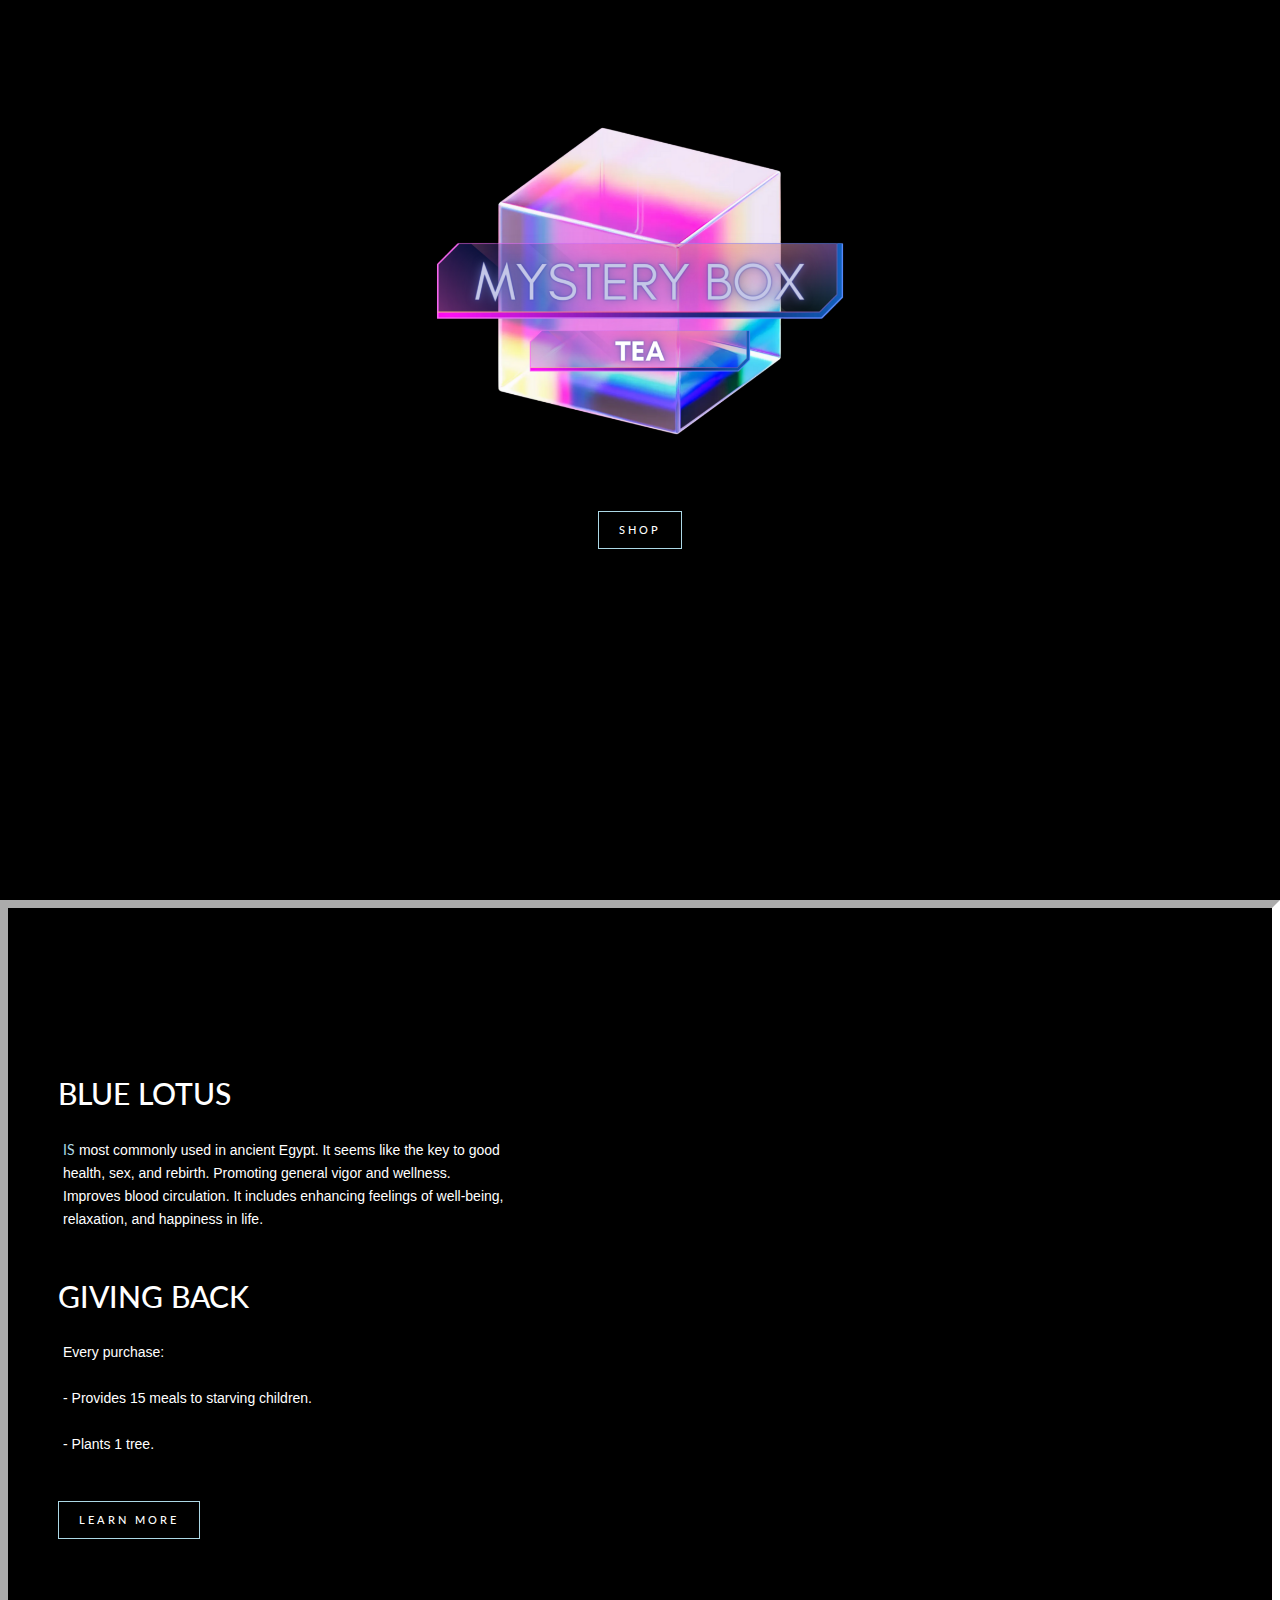
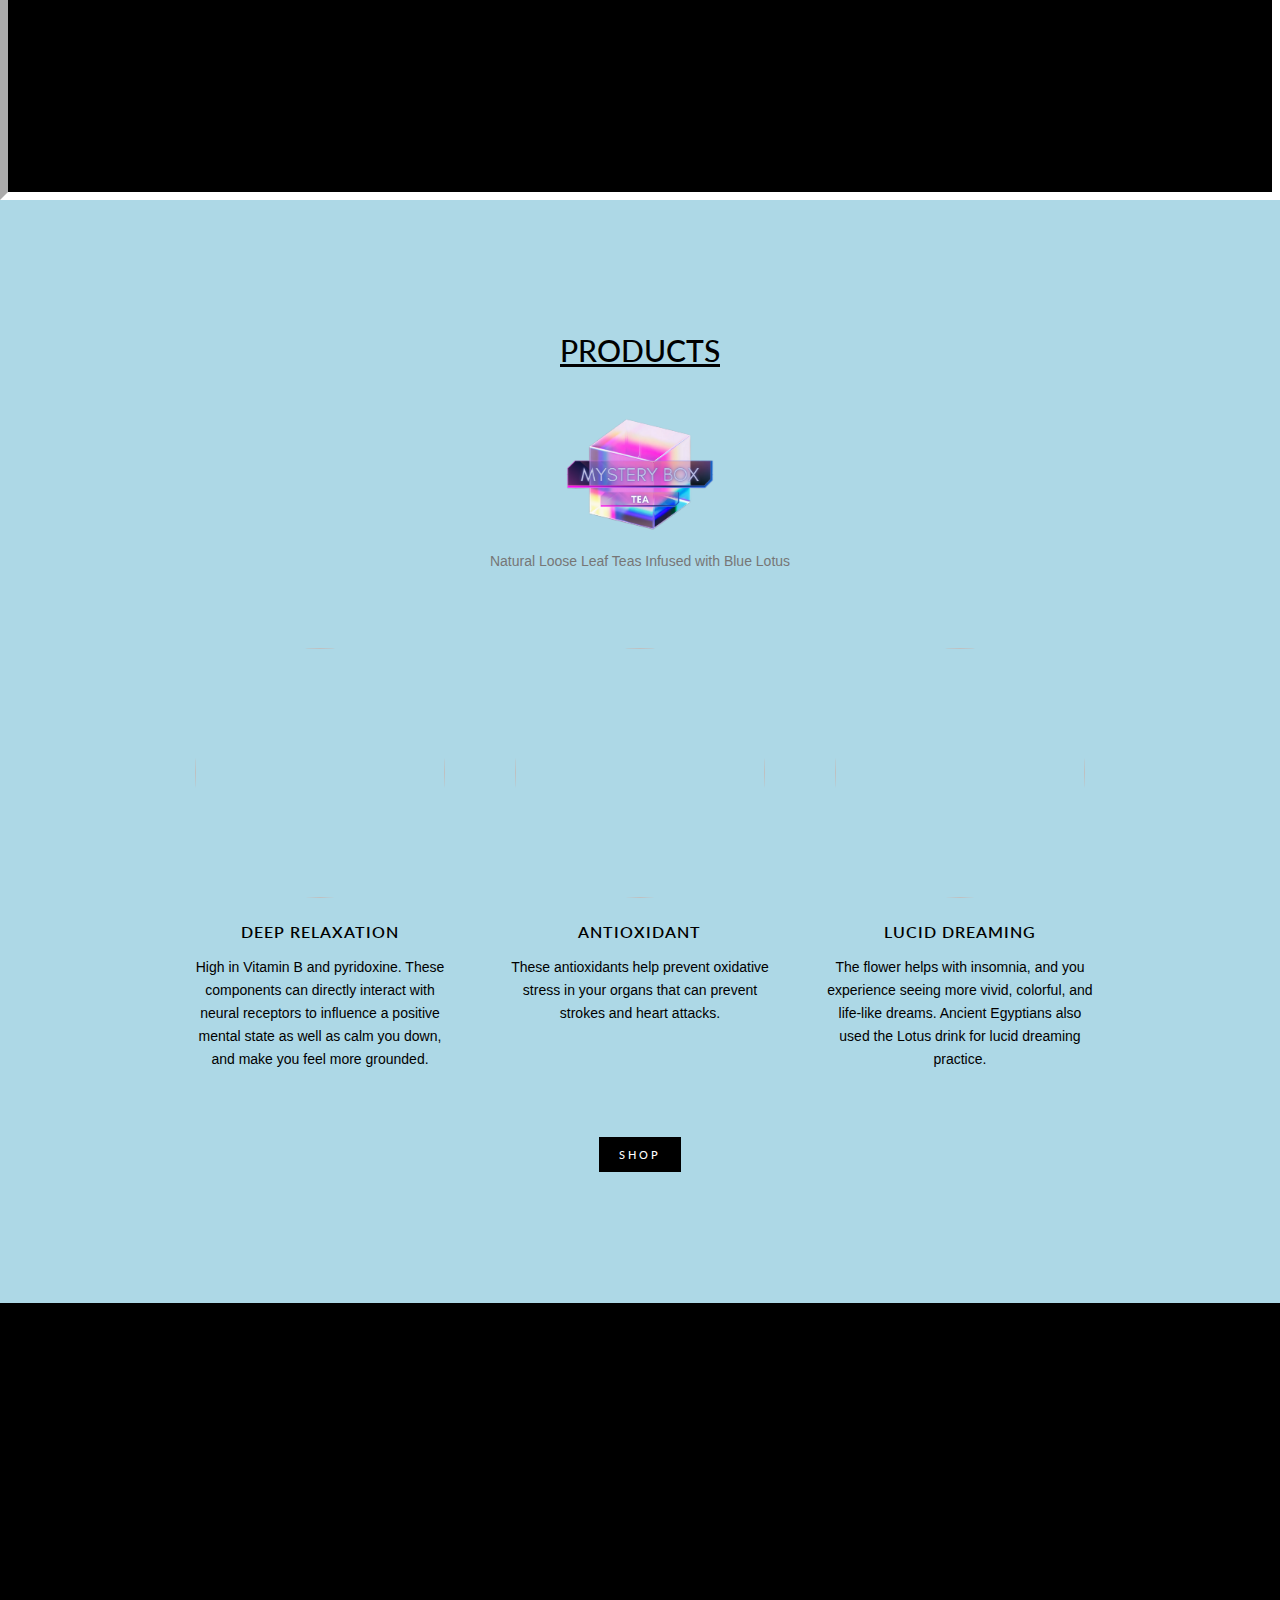
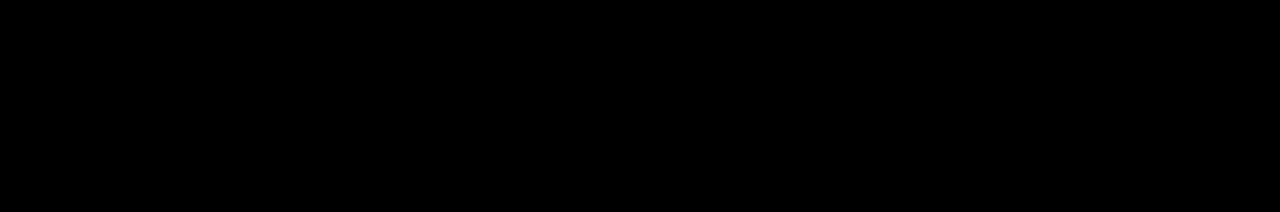
==== index.html @ abaf2221 "Update index.html" ====
<!DOCTYPE html>
<html lang="en" >
<head>
  <meta charset="UTF-8">
  <title>FLWR</title>
  <meta name="viewport" content="width=device-width, initial-scale=1"><link rel='stylesheet' href='https://cdnjs.cloudflare.com/ajax/libs/twitter-bootstrap/3.3.7/css/bootstrap.min.css'><link rel="stylesheet" href="./style.css">

</head>
<body>
<!-- partial:index.partial.html -->
<head>
  <link href='https://fonts.googleapis.com/css?family=Lato' rel='stylesheet'>

  <link rel="shortcut icon" type="image/x-icon" href="img/logo.png" />
  <meta name="theme-color" content="#daa37f">
  <title>FLWR | Blue Lotus</title>
</head>

<body>
  <div class="banner">
    <div class="banner__overlay">


      <div class="banner__container">
        <img src="img/mtea.png" alt="lotus, flower, art, fractal, fairy, light, water, blue, aquatic plant, purple, sky, water lily, organism, sacred lotus, electric blue, plant, reflection, petal, fractal art, lotus family, darkness, space" style="width: 35%;" class="rounded mx-auto d-block">

        <p class="banner__text"></p>
        <a href="#" class="btn btn--opacity">SHOP</a>
      </div>
      
    </div>
  </div>

  <div class="sect sect--type2">
    <div class="container no-margin">
      <div class="row">
        <div class="col-md-5 col-xs-8 col-sm-6 col--inbl">
          <h1 class="sect__title2 sect--white-text">BLUE LOTUS</h1>
          <p class="sect__subtitle2 sect--white-text">
            <span style="color:lightblue;">IS</span> most commonly used in ancient Egypt. It seems like the key to good health, sex, and rebirth. Promoting general vigor and wellness. Improves blood circulation. It includes enhancing feelings of well-being, relaxation, and happiness in life.
          </p>
          <br><br>
            <h1 class="sect__title2 sect--white-text">GIVING BACK</h1>
            <p class="sect__subtitle2 sect--white-text">
              Every purchase:<br><br>- Provides 15 meals to starving children.<br><br>- Plants 1 tree.
            </p>
            <br><br>
            <a href="#" class="btn">Learn more</a>
        </div>
      </div>
    </div>
  </div>
  
  <div class="sect sect--type">
    <div class="container">
      <div class="row row--center">
        <div class="col-md-5 col-xs-8 col-sm-6 col--inbl">
          <h1 class="sect__title"><u>Products</u></h1>
            <img src="https://tmkeaton.github.io/flwr.blue/img/mtea.png" alt="lotus, flower, art, fractal, fairy, light, water, blue, aquatic plant, purple, sky, water lily, organism, sacred lotus, electric blue, plant, reflection, petal, fractal art, lotus family, darkness, space" style="width: 35%;" class="rounded mx-auto d-block">
            <p>Natural Loose Leaf Teas Infused with Blue Lotus</p>
          
        </div>
      </div>
      <div class="row row--small row--margin row--center">

        <div class="col-md-4 col-sm-4 coffee">
          <img src="https://flwrblue.square.site/uploads/1/3/7/8/137837141/s329224648972869606_p8_i1_w3024.jpeg?width=800" class="coffee__img">
          <h2 class="coffee__name">Deep Relaxation</h2>
          <p class="coffee__descr">
            High in Vitamin B and pyridoxine. These components can directly interact with neural receptors to influence a positive mental state as well as calm you down, and make you feel more grounded.
          </p>
        </div>

        <div class="col-md-4 col-sm-4 coffee">
          <img src="https://flwrblue.square.site/uploads/1/3/7/8/137837141/s329224648972869606_p8_i1_w3024.jpeg?width=800" class="coffee__img">
          <h2 class="coffee__name">Antioxidant</h2>
          <p class="coffee__descr">
            These antioxidants help prevent oxidative stress in your organs that can prevent strokes and heart attacks.
          </p>
        </div>

        <div class="col-md-4 col-sm-4 coffee">
          <img src="https://flwrblue.square.site/uploads/1/3/7/8/137837141/s329224648972869606_p8_i1_w3024.jpeg?width=800" class="coffee__img">
          <h2 class="coffee__name">Lucid Dreaming
          </h2>
          <p class="coffee__descr">
            The flower helps with insomnia, and you experience seeing more vivid, colorful, and life-like dreams. Ancient Egyptians also used the Lotus drink for lucid dreaming practice.</p>
        </div>

      </div>
      <div class="row row--margin row--center">
        <a href="#" class="btn">Shop</a>
      </div>
    </div>
  </div>

  <div class="sect sect--great" style="display: none;">
    <div class="container">
      <div class="row">
        <div class="col-md-5 col-sm-7 col-sm-offset-4 col-md-offset-6">
          <div class="description">
            <h2 class="description__title">GIVING BACK</h2>
            <p class="description__p">Every purchase provides 15 meals to starving children & plants 1 tree!</p>
            <a href="#" class="btn">Learn more</a>
          </div>
        </div>
      </div>
    </div>
  </div>

  <div class="sect-t-footer"></div>

  <footer class="footer">
    <div class="footer__half footer__half-1">
      <h2 class="footer__big-title">In-Store Hours</h2>
      <h3 class="footer__title">Weekday</h3>
      <p class="footer__desc">8AM - 5PM</p>
      <h3 class="footer__title">Weekend</h3>
      <p class="footer__desc">12PM - 02AM</p>
      <a href="#" class="btn">Store Locator</a>
    </div>
    <div class="footer__half footer__half-2">
      <h2 class="footer__big-title">CONTACT</h2>
      <h3 class="footer__title">Phone</h3>
      <p class="footer__desc">+(000) 111 222 333</p>
      <h3 class="footer__title">Mail</h3>
      <p class="footer__desc">address@mail.com</p>
      <h3 class="footer__title">Address</h3>
      <p class="footer__desc">543 TN, doula street<br>
        NY, New York
      </p>
    </div>
  </footer>
</body>
<!-- partial -->
  <script src='https://cdnjs.cloudflare.com/ajax/libs/jquery/3.3.1/jquery.js'></script><script  src="./script.js"></script>

</body>
</html>
---- style.css ----
@import url('https://fonts.googleapis.com/css2?family=Lato');

/*--------------------------------
RESET
---------------------------------*/
* {
  font-family: 'Lato';
}

html,
body {
  margin: 0;
  padding: 0;
  max-width: 100vw;
  height: 100%;
  background-color: #000;
}

body {
  overflow-x: hidden;
}

/*--------------------------------
GLOBAL
---------------------------------*/

p {
  color: #767676;
  line-height: 23px;
  font-family: "Nunito", sans-serif;
}

.btn {
  color: #fff;
  padding: 10px 20px;
  font-size: 11px;
  letter-spacing: 3px;
  font-weight: 500;
  background-color: #000;
  border-radius: 0;
  text-align: center;
  text-transform: uppercase;
  border-color: lightblue;
}

.btn--opacity {
  animation: opacity 3s;
}

.sect {
  padding: 130px 0;
}
.sect--black {
  background-color: #000;
}

.sect--grey {
  background-color: #ebebeb;
}

.sect--no-bottom {
  padding-bottom: 0;
}

.sect--white-text {
  color: #fff;
}
.col--inbl {
  display: inline-block;
  float: none;
}
.row--center {
  text-align: center;
}
.row--small {
  max-width: 960px;
  margin: 0 auto;
}

.row--margin {
  margin-top: 65px;
}
/*--------------------------------
ANIOMATION
---------------------------------*/
@-webkit-keyframes banner-in {
  0% {
    background-color: rgba(0, 0, 0, 1);
  }
  100% {
    background-color: rgba(0, 0, 0, 0.5);
  }
}
@-moz-keyframes banner-in {
  0% {
    background-color: rgba(0, 0, 0, 1);
  }
  100% {
    background-color: rgba(0, 0, 0, 0.5);
  }
}
@-o-keyframes banner-in {
  0% {
    background-color: rgba(0, 0, 0, 1);
  }
  100% {
    background-color: rgba(0, 0, 0, 0.5);
  }
}
@keyframes banner-in {
  0% {
    background-color: rgba(0, 0, 0, 1);
  }
  100% {
    background-color: rgba(0, 0, 0, 0.5);
  }
}

@-webkit-keyframes opacity {
  0% {
    opacity: 0;
  }
  100% {
    opacity: 1;
  }
}
@-moz-keyframes opacity {
  0% {
    opacity: 0;
  }
  100% {
    opacity: 1;
  }
}
@-o-keyframes opacity {
  0% {
    opacity: 0;
  }
  100% {
    opacity: 1;
  }
}
@keyframes opacity {
  0% {
    opacity: 0;
  }
  100% {
    opacity: 1;
  }
}

/*--------------------------------
BANNER
  background-image: url("https://images-wixmp-ed30a86b8c4ca887773594c2.wixmp.com/f/8f95e2d4-bb7d-4146-a0c6-9ec71bc4df16/da7gwz7-0ce9bd38-6cf1-4581-ba52-8319d3db99c4.png?token=eyJ0eXAiOiJKV1QiLCJhbGciOiJIUzI1NiJ9.[base64].Y9ud2yWfipFtzagkZ--rAVZEaXL2s3FMK457WOr4oIM");

---------------------------------*/
.banner {
  background-image: url("img/https://img.freepik.com/premium-photo/blue-lotus-flower-is-black-background_898268-12.jpg");
  background-color: #000;
  background-position: center;
  background-size: cover;
  background-attachment: fixed;
  display: table;
  width: 100vw;
  height: 100%;
  position: relative;
}

.banner__overlay {
  position: absolute;
  top: 0;
  left: 0;
  width: 100vw;
  display: table;
  height: 100%;
  text-align: center;
  background-color: rgba(0, 0, 0, 0.4);
  animation: banner-in 2s;
}

.banner__container {
  display: table-cell;
  vertical-align: top;
  padding-top: 5vh;
}

.banner__scroll-down {
  position: absolute;
  bottom: 15px;
  left: 50%;
  margin-left: -12px;
  cursor: pointer;
  animation: opacity 3s;
}

.banner__title {
  font-size: 56px;
  color: #fff;
  margin-top: 0;
  margin-bottom: 20px;
  letter-spacing: 1px;
  font-weight: 500;
  animation: opacity 3s;
}

.banner__text {
  text-align:center;
  font-size: 2em;
  color: #fff;
  margin: 0 auto;
  margin-bottom: 18px;
  animation: opacity 3s;
}

/*--------------------------------
TYPE OF COFFEE
  background-image: url("https://thumbs.dreamstime.com/b/modern-minimal-white-random-inset-honeycomb-hexagon-geometrical-pattern-background-border-flat-lay-top-view-above-d-230777227.jpg");

---------------------------------*/
.sect--type {
  background-position: center;
  background-repeat: no-repeat;
  background-size: cover;
  background-color: lightblue;
}

.sect--type2 {
  background-image: url("https://wallpapercave.com/wp/wp7868377.jpg");
  background-position: center;
  background-repeat: no-repeat;
  background-size: cover;
  background-color: #000;
  min-height: 100vh;
  text-align: left;
  border: 8px solid #fff;
  border-style: inset;
}

.sect__title {
  margin-top: 0;
  text-transform: uppercase;
  line-height: 40px;
  font-size: 30px;
  margin-bottom: 20px;
  color: #000;
}

.no-margin {
  margin: 35px;
}

.sect__title2 {
  margin-top: 0;
  text-transform: uppercase;
  line-height: 40px;
  font-size: 30px;
  margin-bottom: 20px;
  color: #fff;
  text-align: left;
  padding: 0px;
}

.sect__subtitle {
  margin-bottom: 0;
  color: #000;
  padding: 5px;
}

.sect__subtitle2 {
  margin-bottom: 0;
  color: #fff;
  padding: 5px;
  text-align: left;
}

.coffee {
  padding: 0 25px;
  color: #000;
}

.coffee__name {
  letter-spacing: 1px;
  font-size: 16px;
  text-transform: uppercase;
  font-weight: 600;
  margin-top: 25px;
  margin-bottom: 15px;
}

.coffee__img {
  width: 250px;
  height: 250px;
  border-radius: 250px;
}

.coffee__descr {
  margin: 0;
  line-height: 23px;
  color: #000;
}

/*--------------------------------
STORY
---------------------------------*/

.story-img {
  background-image: url("https://wallpapercave.com/wp/wp7868377.jpg");
  height: 0;
  padding-bottom: 52%;
  background-position: top center;
  background-size: cover;
  background-repeat: no-repeat;
  background-color: #1d140b;
}

/*--------------------------------
2 HALF SECTION 
---------------------------------*/
.half-sect__second {
  background-image: url("http://image.ibb.co/c339Yb/section_bg_9.jpg");
  background-position: center;
  background-repeat: no-repeat;
  background-size: cover;
  background-color: #fff;
}

.half {
  width: 50%;
  display: table-cell;
  background-color: #fff;
}

.half-sect__first {
  padding: 150px;
  background-color: #fff;
}

.description__p {
  margin-bottom: 40px;
  color: #fff;
}

.description__title {
  margin-top: 0;
  margin-bottom: 15px;
}

/*--------------------------------
GREAT COFFEE
---------------------------------*/
.sect--great {
  background-position: center;
  background-size: cover;
  background-repeat: no-repeat;
  background-attachment: fixed;
  background-color: #000;
  color: #fff;
  min-height: 80vh;
  border: 12px solid lightblue;
  border-style: inset;
}

/*--------------------------------
FOOTER
---------------------------------*/
.footer {
  display: table;
  position: fixed;
  bottom: 0;
  left: 0;
  z-index: -1;
}

.footer__half {
  width: 50%;
  display: table-cell;
  padding: 100px 140px;
}

.footer__half-1 {
  background-image: url("https://img1.goodfon.com/wallpaper/nbig/d/d9/art-cvetok-lepestki-iskry.jpg");
  background-position: left center;
  background-repeat: no-repeat;
  background-size: cover;
}

.footer__half-2 {
  background-color: #000;
}

.footer__big-title {
  margin-top: 0;
  text-transform: uppercase;
  line-height: 40px;
  font-size: 30px;
  margin-bottom: 25px;
  color: #fff;
}

.footer__title {
  letter-spacing: 1px;
  font-size: 14px;
  text-transform: uppercase;
  font-weight: 600;
  margin-bottom: 10px;
  color: #daa37f;
}

.footer__desc {
  color: #d7d7d7;
  margin-bottom: 25px;
}
/*--------------------------------
RESPONSIVE
---------------------------------*/

@media screen and (max-width: 1024px) {
  .sect {
    padding: 100px 0;
  }
  .row--margin {
    margin-top: 55px;
  }
  .banner__title {
    font-size: 54px;
  }
  .half-sect__first {
    padding: 100px;
  }
  .three-img__img {
    padding-bottom: 40%;
  }
  .sect--no-bottom {
    padding-bottom: 0px !important;
  }
  .footer__half {
    padding: 90px 120px;
  }
  .sect-t-footer {
    display: none;
  }
  .footer {
    position: relative;
  }
}

@media screen and (max-width: 991px) {
  .sect {
    padding: 80px 0;
  }
  .banner__title {
    font-size: 50px;
  }
  .row--margin {
    margin-top: 45px;
  }
  .coffee {
    padding: 0 15px;
  }
  .coffe__img {

  }
  .half-sect__first {
    padding: 80px;
  }
  .last-articles {
    margin-bottom: 30px;
  }

  .sect__title,
  .description__title,
  .footer__big-title {
    line-height: 38px;
    font-size: 28px;
  }
  .footer__half {
    padding: 60px 90px;
  }
}

@media screen and (max-width: 767px) {
  .banner__title {
    font-size: 48px;
  }
  .three-img {
    height: auto;
  }
  .sect {
    padding: 60px 0;
  }
  .row--margin {
    margin-top: 30px;
  }
  .coffee {
    margin-bottom: 30px;
  }
  .coffee__img {

  }
  .coffee__descr,
  .sect__subtitle {
    padding: 0 50px;
  }
  .sect__title,
  .description__title,
  .footer__big-title {
    line-height: 36px;
    font-size: 26px;
  }
  .half-sect__first {
    padding: 50px;
  }
  .article-pre {
    margin-bottom: 15px;
  }
  .footer__half {
    width: 100vw;
    display: block;
    padding: 50px 50px;
  }
  .half-sect {
    display: block;
    height: auto;
  }
  .half {
    width: 100%;
    display: block;
  }
  .half-sect__second {
    padding-bottom: 60%;
  }
}

@media screen and (max-width: 480px) {
  .banner__title {
    font-size: 44px;
  }
  .sect {
    padding: 50px 0;
  }
  .sect__title,
  .description__title {
    line-height: 30px;
    font-size: 22px;
    margin-bottom: 15px;
  }
  .sect__subtitle {
    padding: 0;
  }
  .coffee__img {

  }
  .coffee__descr,
  .sect__subtitle {
    padding: 0 15px;
  }
  .best--margin {
    margin-top: 10px;
    margin-bottom: 20px;
  }
  .row--margin {
    margin-top: 15px;
  }
  .best__img {
    width: 44px;
  }
  .best__title {
    margin-top: 15px;
  }
  .three-img__img {
    padding-bottom: 60%;
    width: 100%;
  }

  .footer__half {
    padding: 35px 35px;
  }
  .footer__desc {
    margin-bottom: 10px;
  }
}
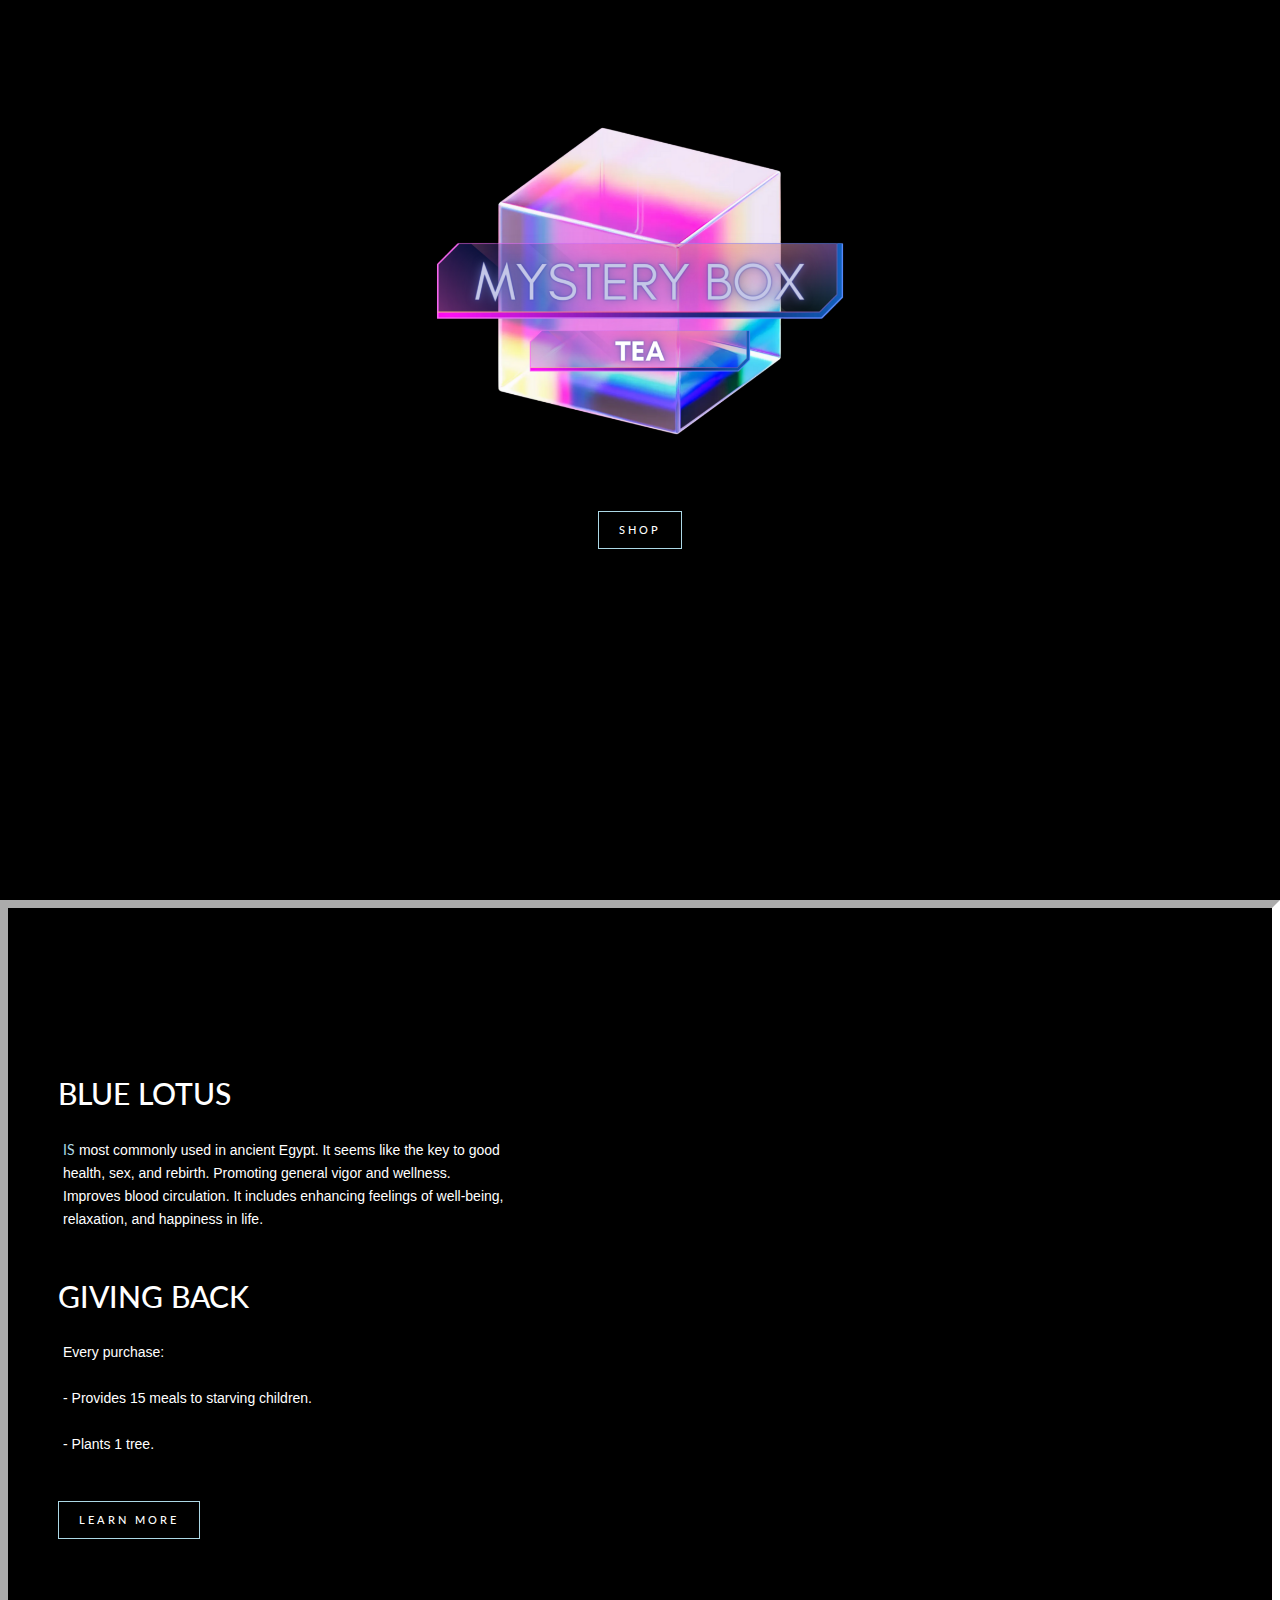
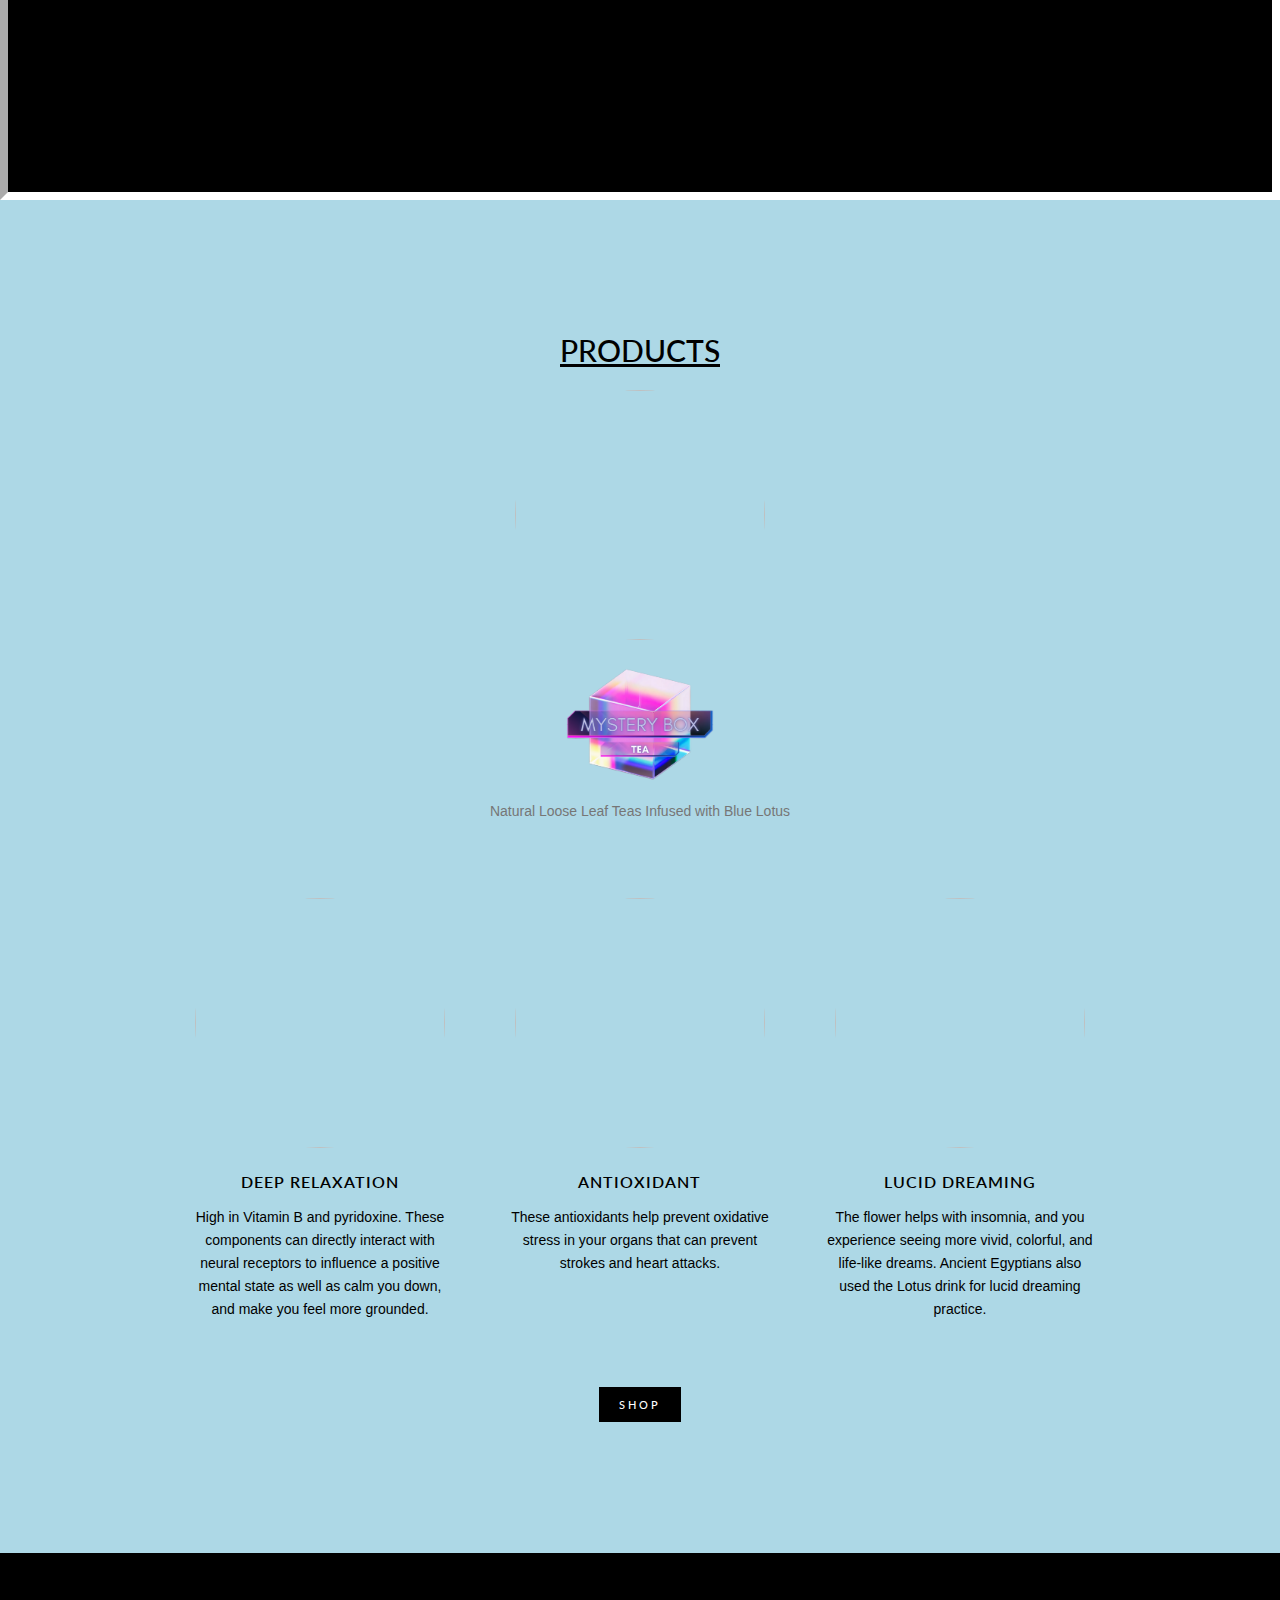
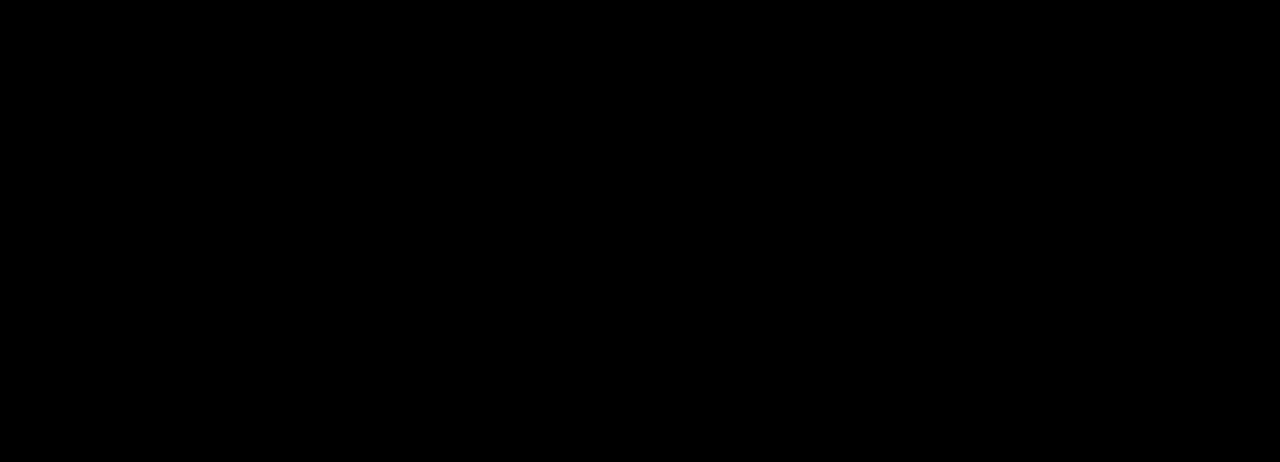
==== commit 579d59fb: "Update index.html" ====
--- a/index.html
+++ b/index.html
@@ -56,6 +56,8 @@
       <div class="row row--center">
         <div class="col-md-5 col-xs-8 col-sm-6 col--inbl">
           <h1 class="sect__title"><u>Products</u></h1>
+            <img src="https://flwrblue.square.site/uploads/1/3/7/8/137837141/s329224648972869606_p8_i1_w3024.jpeg?width=800" class="coffee__img">
+</br>
             <img src="https://tmkeaton.github.io/flwr.blue/img/mtea.png" alt="lotus, flower, art, fractal, fairy, light, water, blue, aquatic plant, purple, sky, water lily, organism, sacred lotus, electric blue, plant, reflection, petal, fractal art, lotus family, darkness, space" style="width: 35%;" class="rounded mx-auto d-block">
             <p>Natural Loose Leaf Teas Infused with Blue Lotus</p>
           
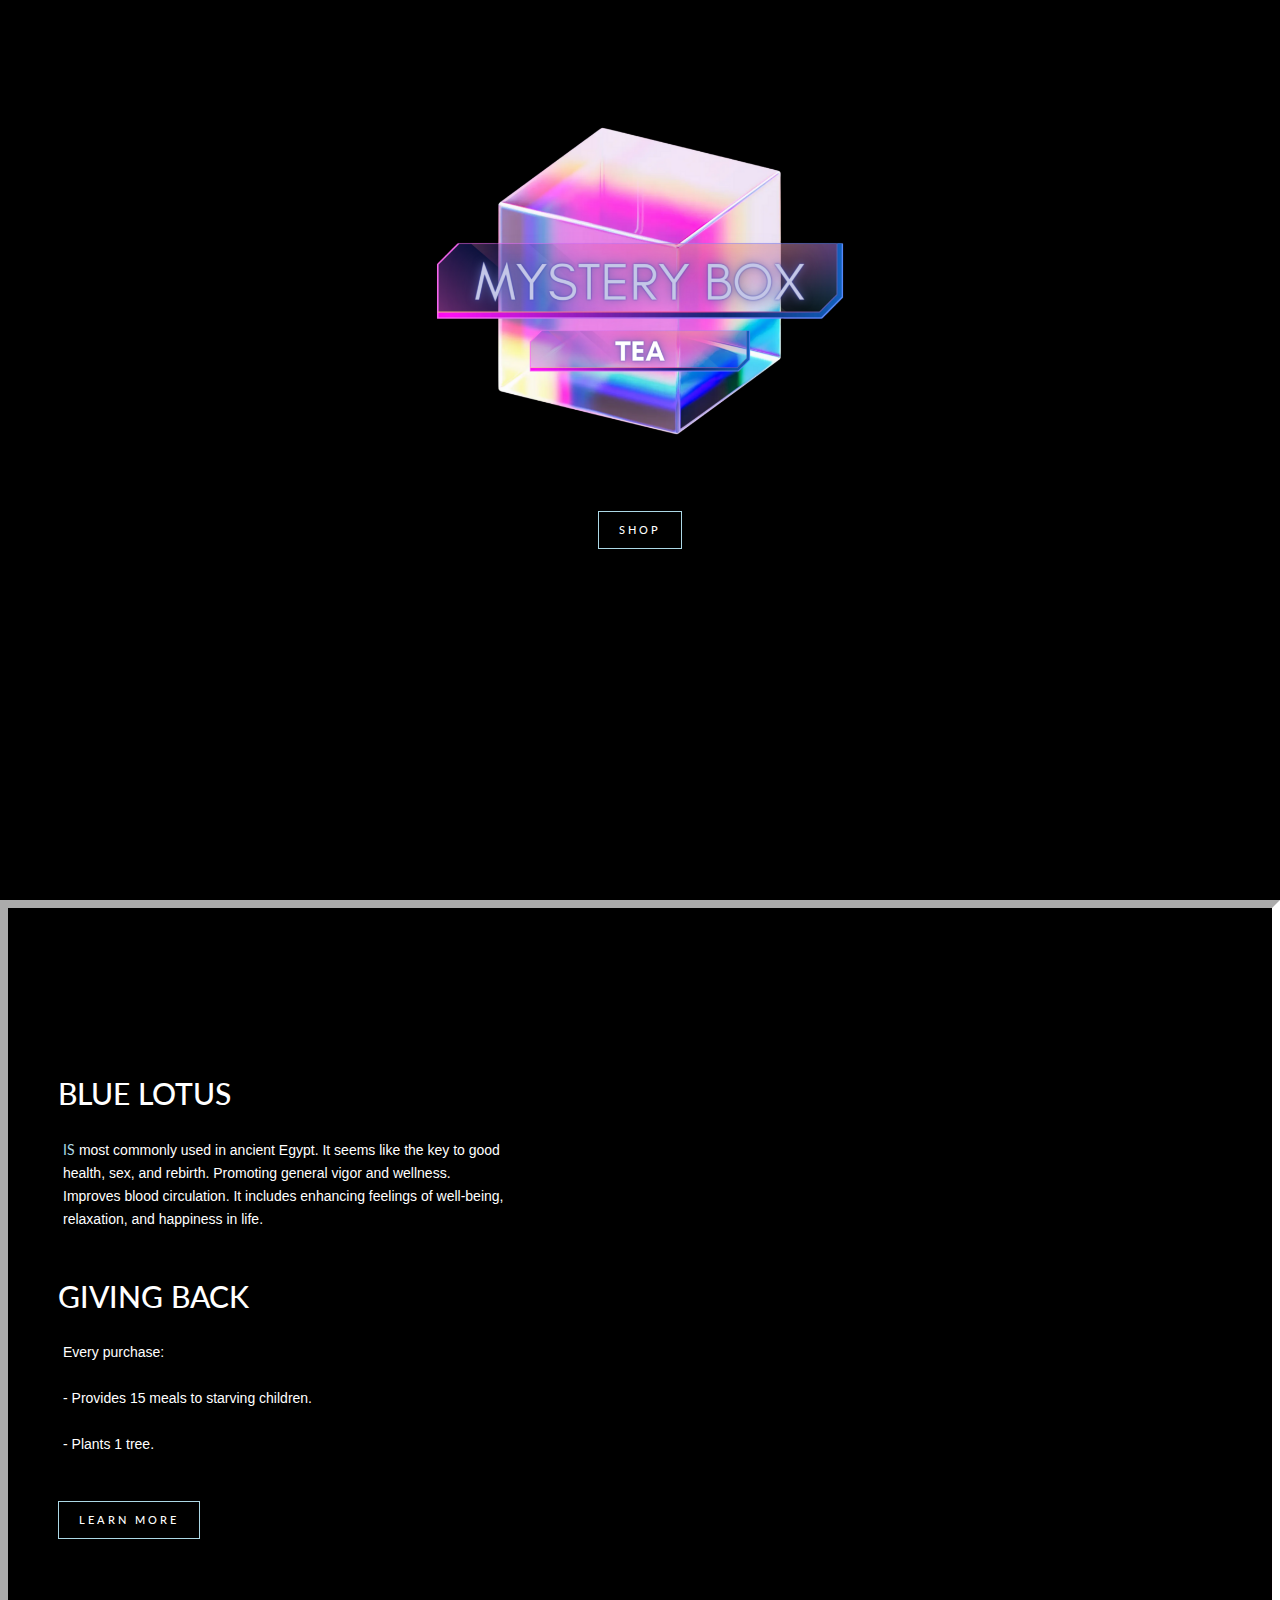
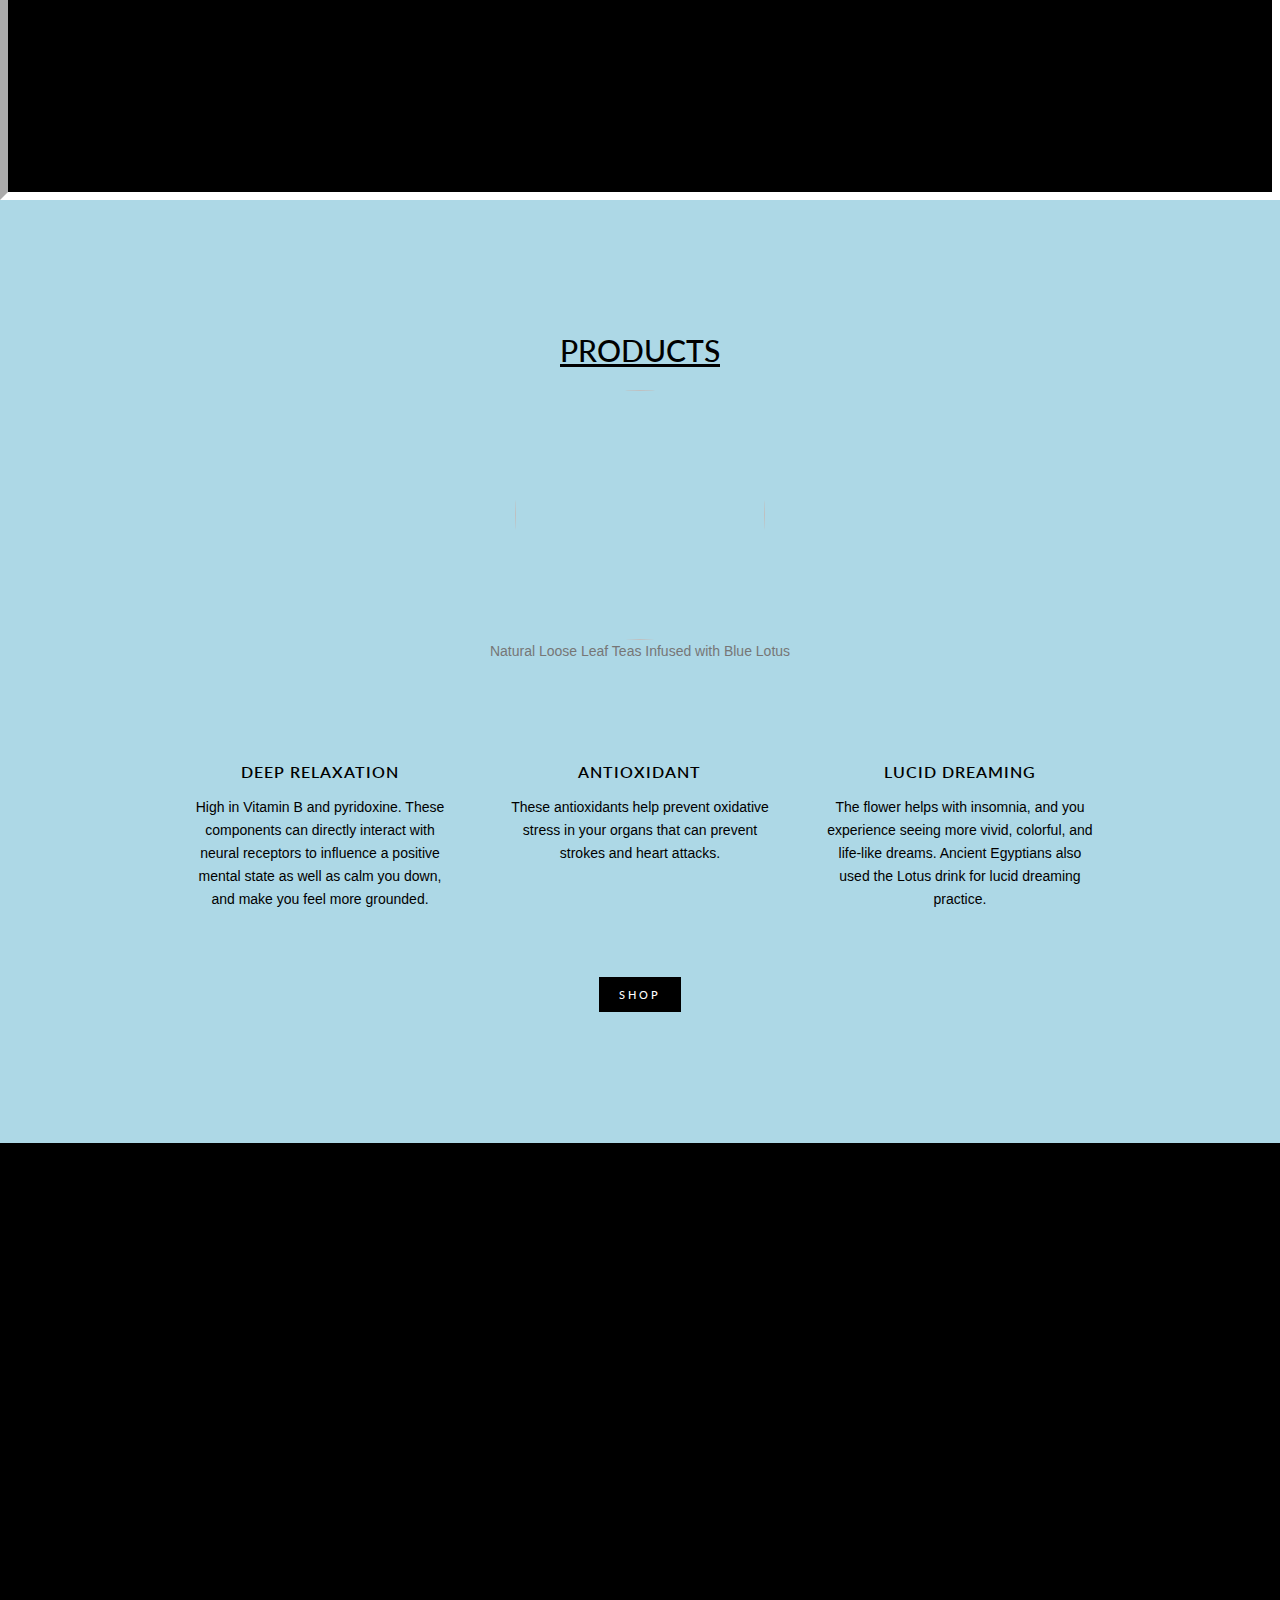
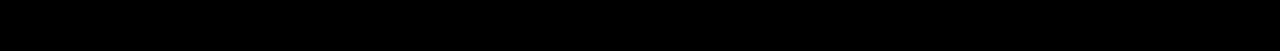
==== commit 2aa25fa3: "Update index.html" ====
--- a/index.html
+++ b/index.html
@@ -11,7 +11,7 @@
 <head>
   <link href='https://fonts.googleapis.com/css?family=Lato' rel='stylesheet'>
 
-  <link rel="shortcut icon" type="image/x-icon" href="img/logo.png" />
+  <link rel="shortcut icon" type="image/x-icon" href="img/mtea.png" />
   <meta name="theme-color" content="#daa37f">
   <title>FLWR | Blue Lotus</title>
 </head>
@@ -57,16 +57,20 @@
         <div class="col-md-5 col-xs-8 col-sm-6 col--inbl">
           <h1 class="sect__title"><u>Products</u></h1>
             <img src="https://flwrblue.square.site/uploads/1/3/7/8/137837141/s329224648972869606_p8_i1_w3024.jpeg?width=800" class="coffee__img">
-</br>
-            <img src="https://tmkeaton.github.io/flwr.blue/img/mtea.png" alt="lotus, flower, art, fractal, fairy, light, water, blue, aquatic plant, purple, sky, water lily, organism, sacred lotus, electric blue, plant, reflection, petal, fractal art, lotus family, darkness, space" style="width: 35%;" class="rounded mx-auto d-block">
-            <p>Natural Loose Leaf Teas Infused with Blue Lotus</p>
+
+          <!--
+          <img src="https://tmkeaton.github.io/flwr.blue/img/mtea.png" alt="lotus, flower, art, fractal, fairy, light, water, blue, aquatic plant, purple, sky, water lily, organism, sacred lotus, electric blue, plant, reflection, petal, fractal art, lotus family, darkness, space" style="width: 35%;" class="rounded mx-auto d-block">
+          -->
+          <p>Natural Loose Leaf Teas Infused with Blue Lotus</p>
           
         </div>
       </div>
       <div class="row row--small row--margin row--center">
 
         <div class="col-md-4 col-sm-4 coffee">
+          <!--
           <img src="https://flwrblue.square.site/uploads/1/3/7/8/137837141/s329224648972869606_p8_i1_w3024.jpeg?width=800" class="coffee__img">
+          -->
           <h2 class="coffee__name">Deep Relaxation</h2>
           <p class="coffee__descr">
             High in Vitamin B and pyridoxine. These components can directly interact with neural receptors to influence a positive mental state as well as calm you down, and make you feel more grounded.
@@ -74,7 +78,9 @@
         </div>
 
         <div class="col-md-4 col-sm-4 coffee">
+          <!--
           <img src="https://flwrblue.square.site/uploads/1/3/7/8/137837141/s329224648972869606_p8_i1_w3024.jpeg?width=800" class="coffee__img">
+          -->
           <h2 class="coffee__name">Antioxidant</h2>
           <p class="coffee__descr">
             These antioxidants help prevent oxidative stress in your organs that can prevent strokes and heart attacks.
@@ -82,7 +88,9 @@
         </div>
 
         <div class="col-md-4 col-sm-4 coffee">
+          <!--
           <img src="https://flwrblue.square.site/uploads/1/3/7/8/137837141/s329224648972869606_p8_i1_w3024.jpeg?width=800" class="coffee__img">
+          -->
           <h2 class="coffee__name">Lucid Dreaming
           </h2>
           <p class="coffee__descr">
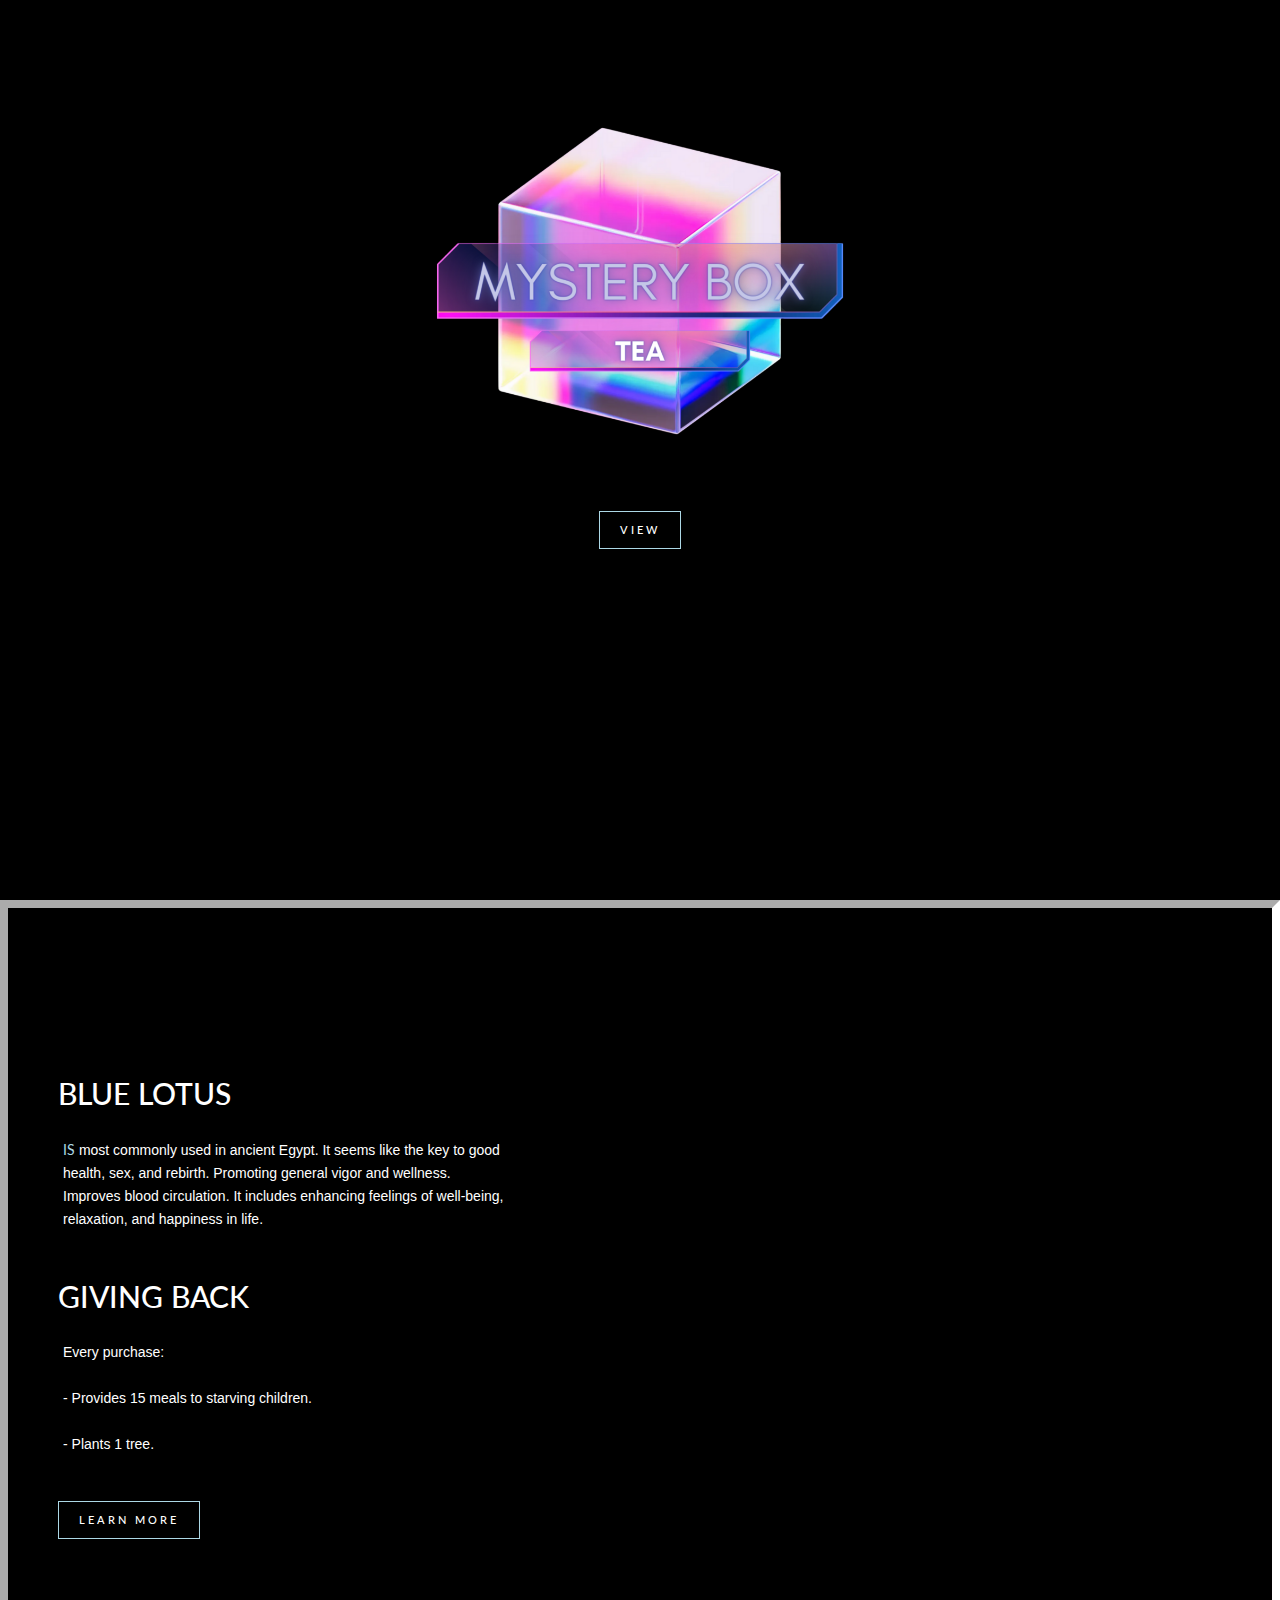
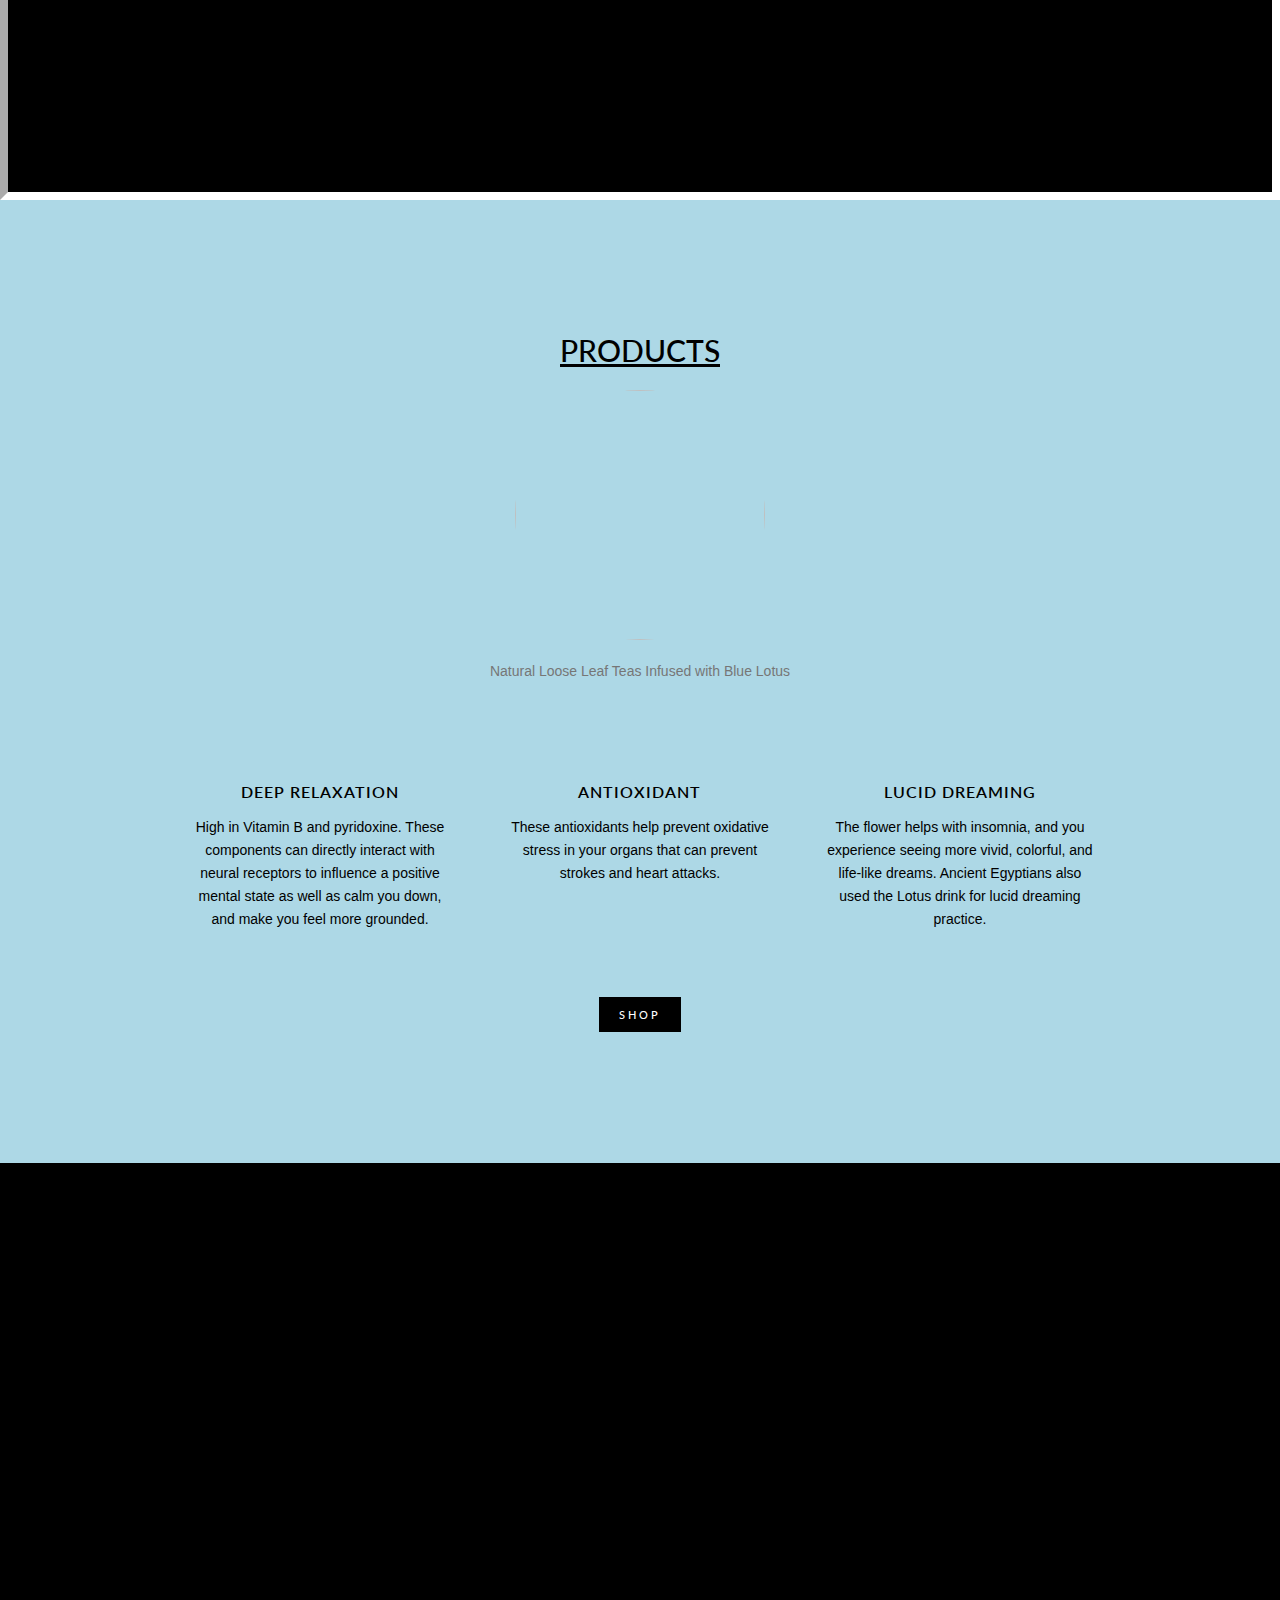
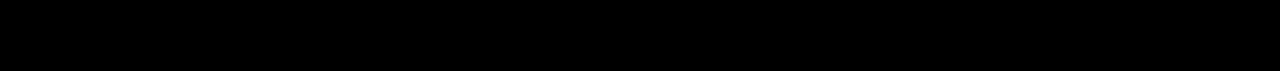
==== commit 033c1f47: "Update index.html" ====
--- a/index.html
+++ b/index.html
@@ -25,7 +25,7 @@
         <img src="img/mtea.png" alt="lotus, flower, art, fractal, fairy, light, water, blue, aquatic plant, purple, sky, water lily, organism, sacred lotus, electric blue, plant, reflection, petal, fractal art, lotus family, darkness, space" style="width: 35%;" class="rounded mx-auto d-block">
 
         <p class="banner__text"></p>
-        <a href="#" class="btn btn--opacity">SHOP</a>
+        <a href="#" class="btn btn--opacity">VIEW</a>
       </div>
       
     </div>
@@ -61,6 +61,8 @@
           <!--
           <img src="https://tmkeaton.github.io/flwr.blue/img/mtea.png" alt="lotus, flower, art, fractal, fairy, light, water, blue, aquatic plant, purple, sky, water lily, organism, sacred lotus, electric blue, plant, reflection, petal, fractal art, lotus family, darkness, space" style="width: 35%;" class="rounded mx-auto d-block">
           -->
+          
+          </br></br>
           <p>Natural Loose Leaf Teas Infused with Blue Lotus</p>
           
         </div>
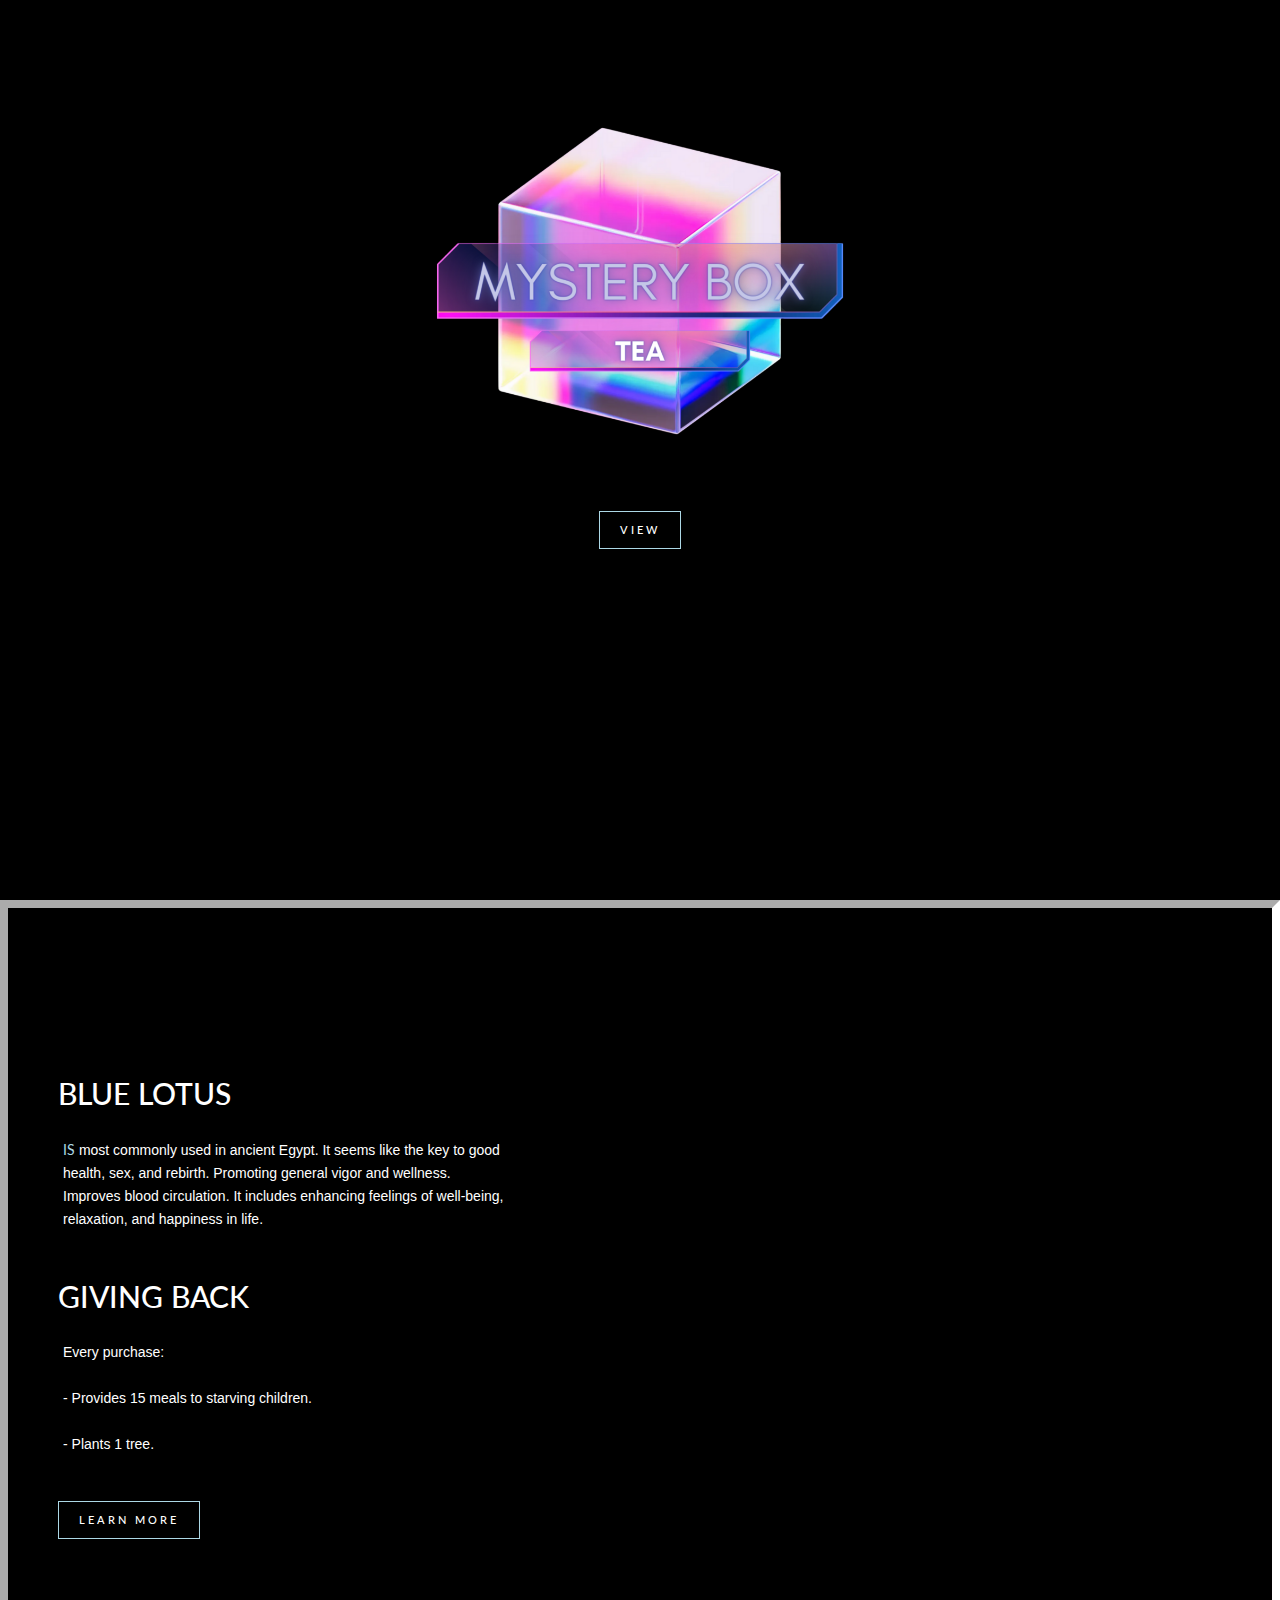
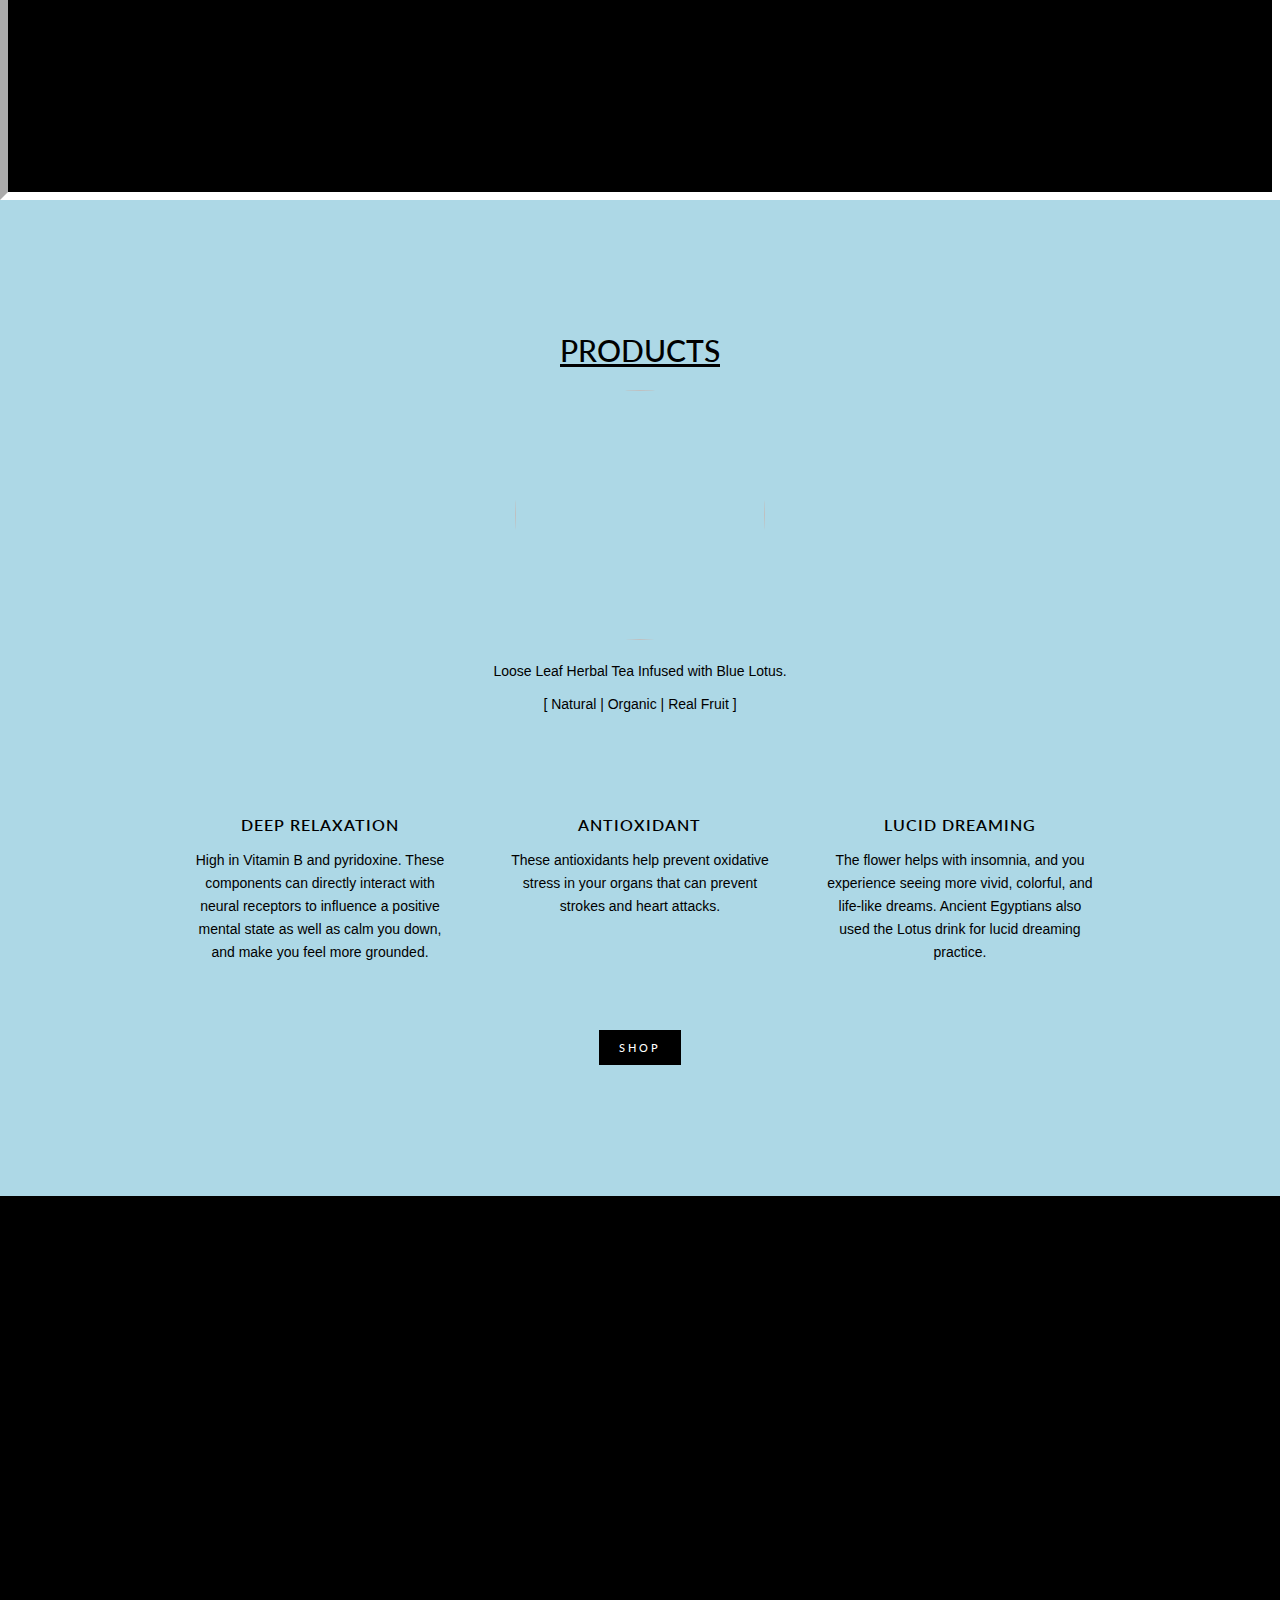
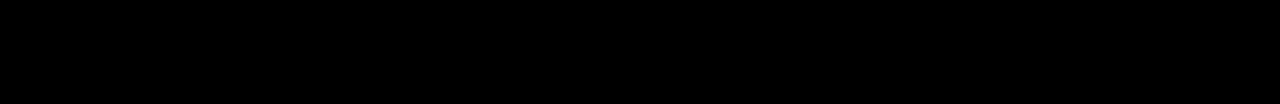
==== commit 3a758408: "Update index.html" ====
--- a/index.html
+++ b/index.html
@@ -2,7 +2,7 @@
 <html lang="en" >
 <head>
   <meta charset="UTF-8">
-  <title>FLWR</title>
+  <title>Mystery Box Tea</title>
   <meta name="viewport" content="width=device-width, initial-scale=1"><link rel='stylesheet' href='https://cdnjs.cloudflare.com/ajax/libs/twitter-bootstrap/3.3.7/css/bootstrap.min.css'><link rel="stylesheet" href="./style.css">
 
 </head>
@@ -13,7 +13,6 @@
 
   <link rel="shortcut icon" type="image/x-icon" href="img/mtea.png" />
   <meta name="theme-color" content="#daa37f">
-  <title>FLWR | Blue Lotus</title>
 </head>
 
 <body>
@@ -25,13 +24,13 @@
         <img src="img/mtea.png" alt="lotus, flower, art, fractal, fairy, light, water, blue, aquatic plant, purple, sky, water lily, organism, sacred lotus, electric blue, plant, reflection, petal, fractal art, lotus family, darkness, space" style="width: 35%;" class="rounded mx-auto d-block">
 
         <p class="banner__text"></p>
-        <a href="#" class="btn btn--opacity">VIEW</a>
+        <a href="#learn" class="btn btn--opacity">VIEW</a>
       </div>
       
     </div>
   </div>
 
-  <div class="sect sect--type2">
+  <div class="sect sect--type2" id="learn">
     <div class="container no-margin">
       <div class="row">
         <div class="col-md-5 col-xs-8 col-sm-6 col--inbl">
@@ -63,8 +62,8 @@
           -->
           
           </br></br>
-          <p>Natural Loose Leaf Teas Infused with Blue Lotus</p>
-          
+          <p style="color:black;">Loose Leaf Herbal Tea Infused with Blue Lotus.</p>
+          <p style="color:black;">[ Natural | Organic | Real Fruit ]</p>
         </div>
       </div>
       <div class="row row--small row--margin row--center">
@@ -101,7 +100,7 @@
 
       </div>
       <div class="row row--margin row--center">
-        <a href="#" class="btn">Shop</a>
+        <a href="https://buy.stripe.com/eVa2aj7tq4fz38A9AE" class="btn">Shop</a>
       </div>
     </div>
   </div>
